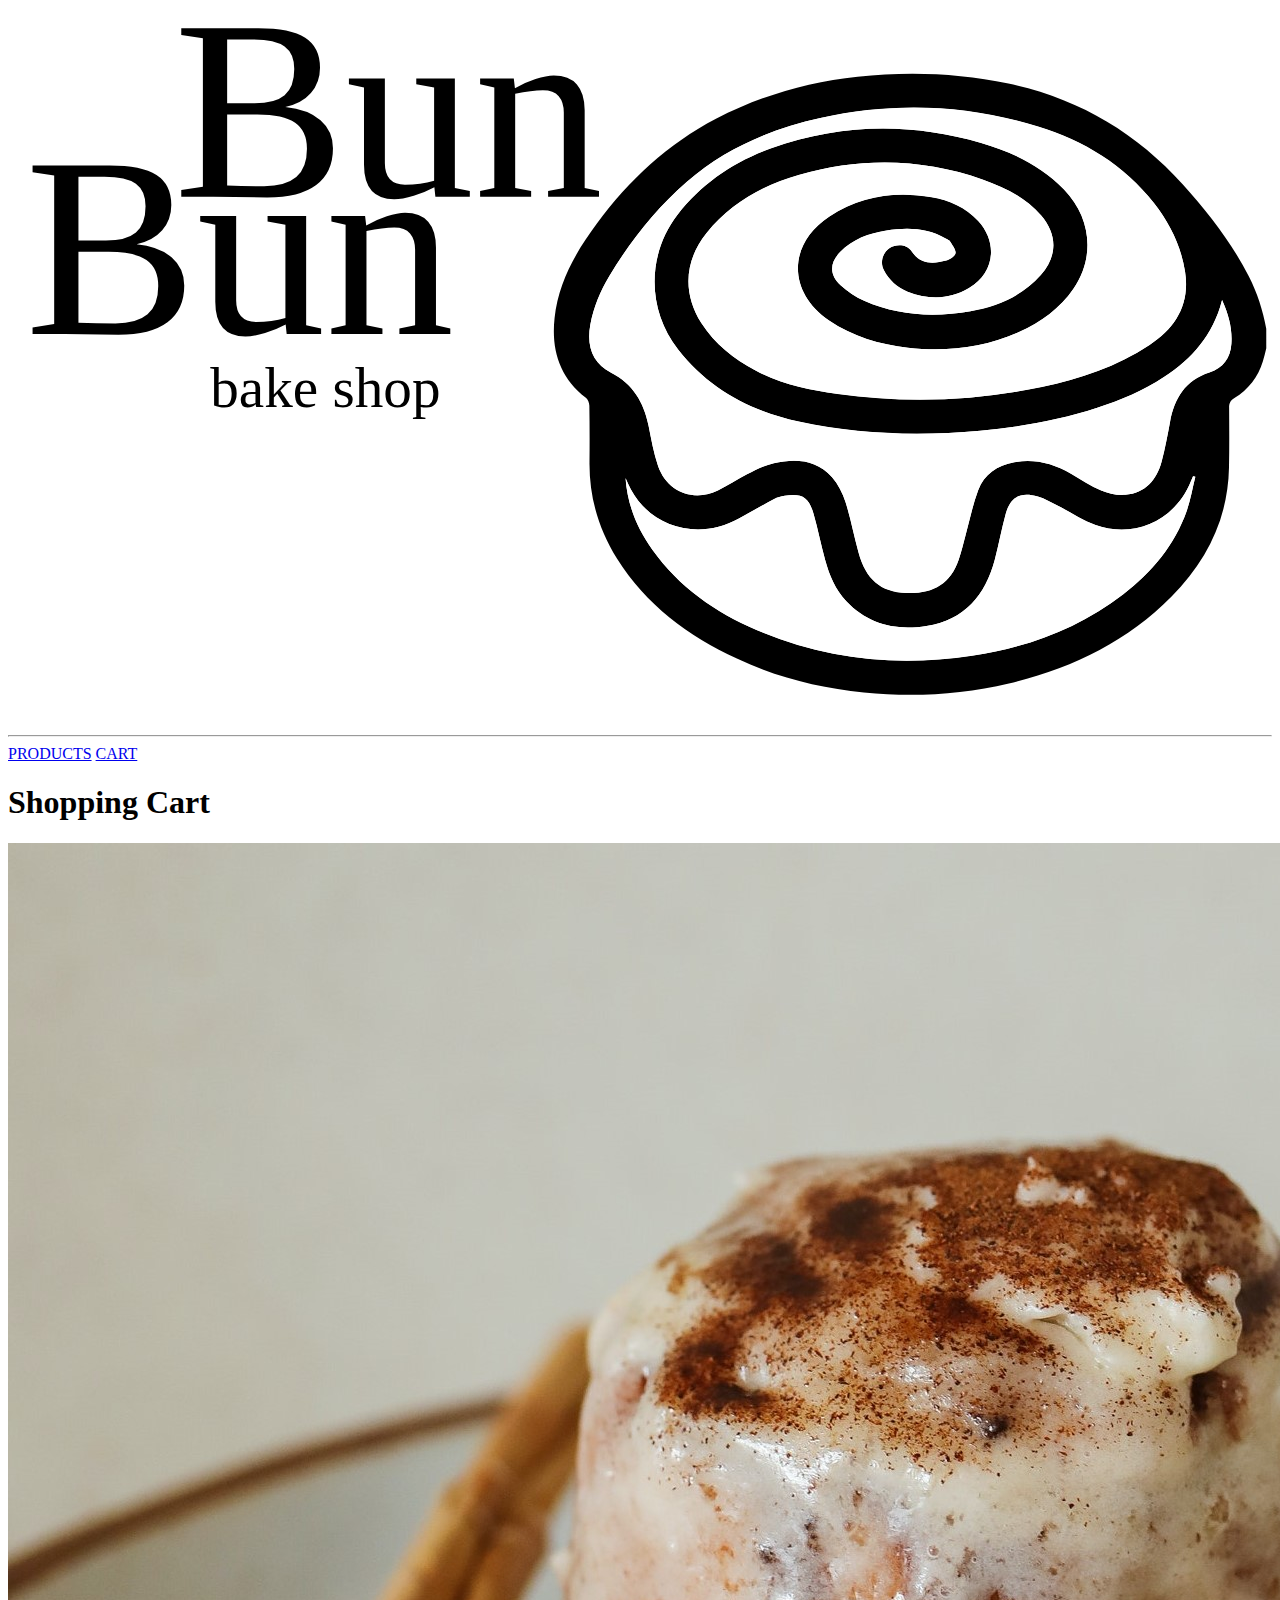
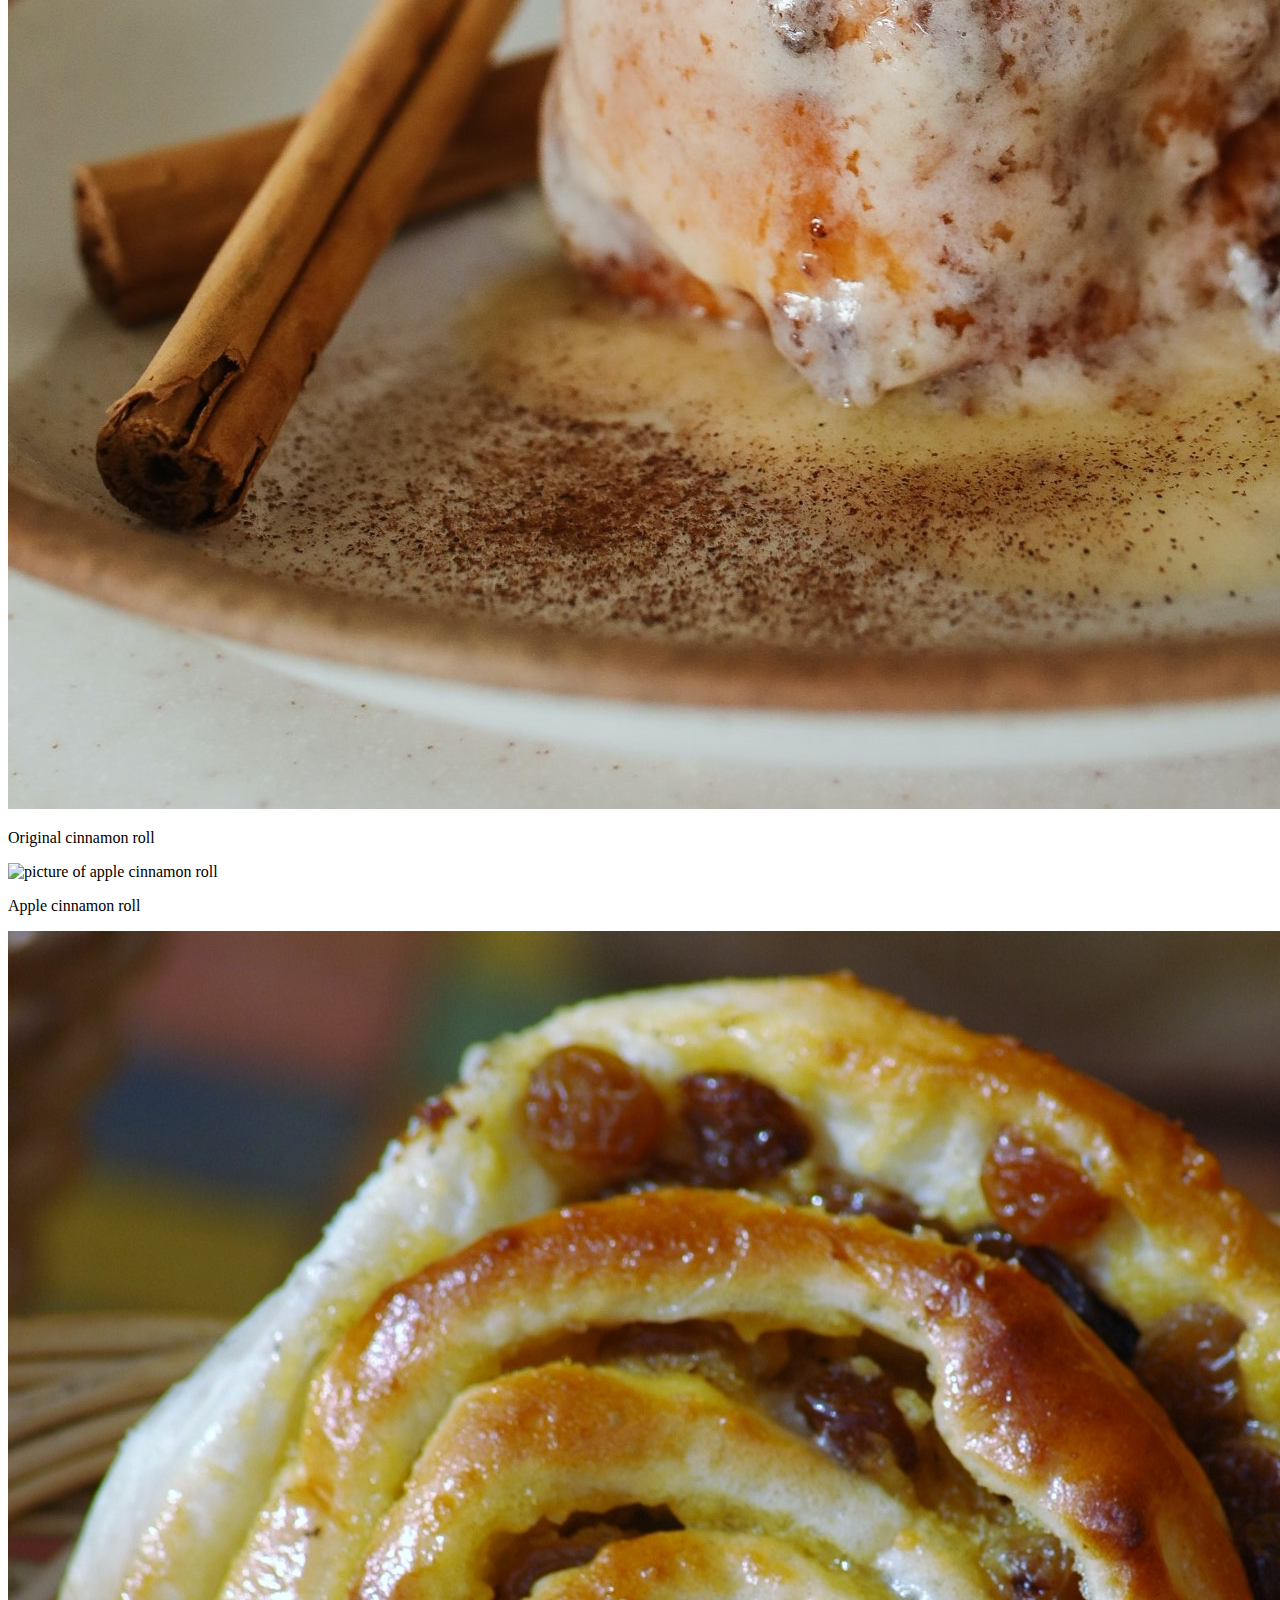
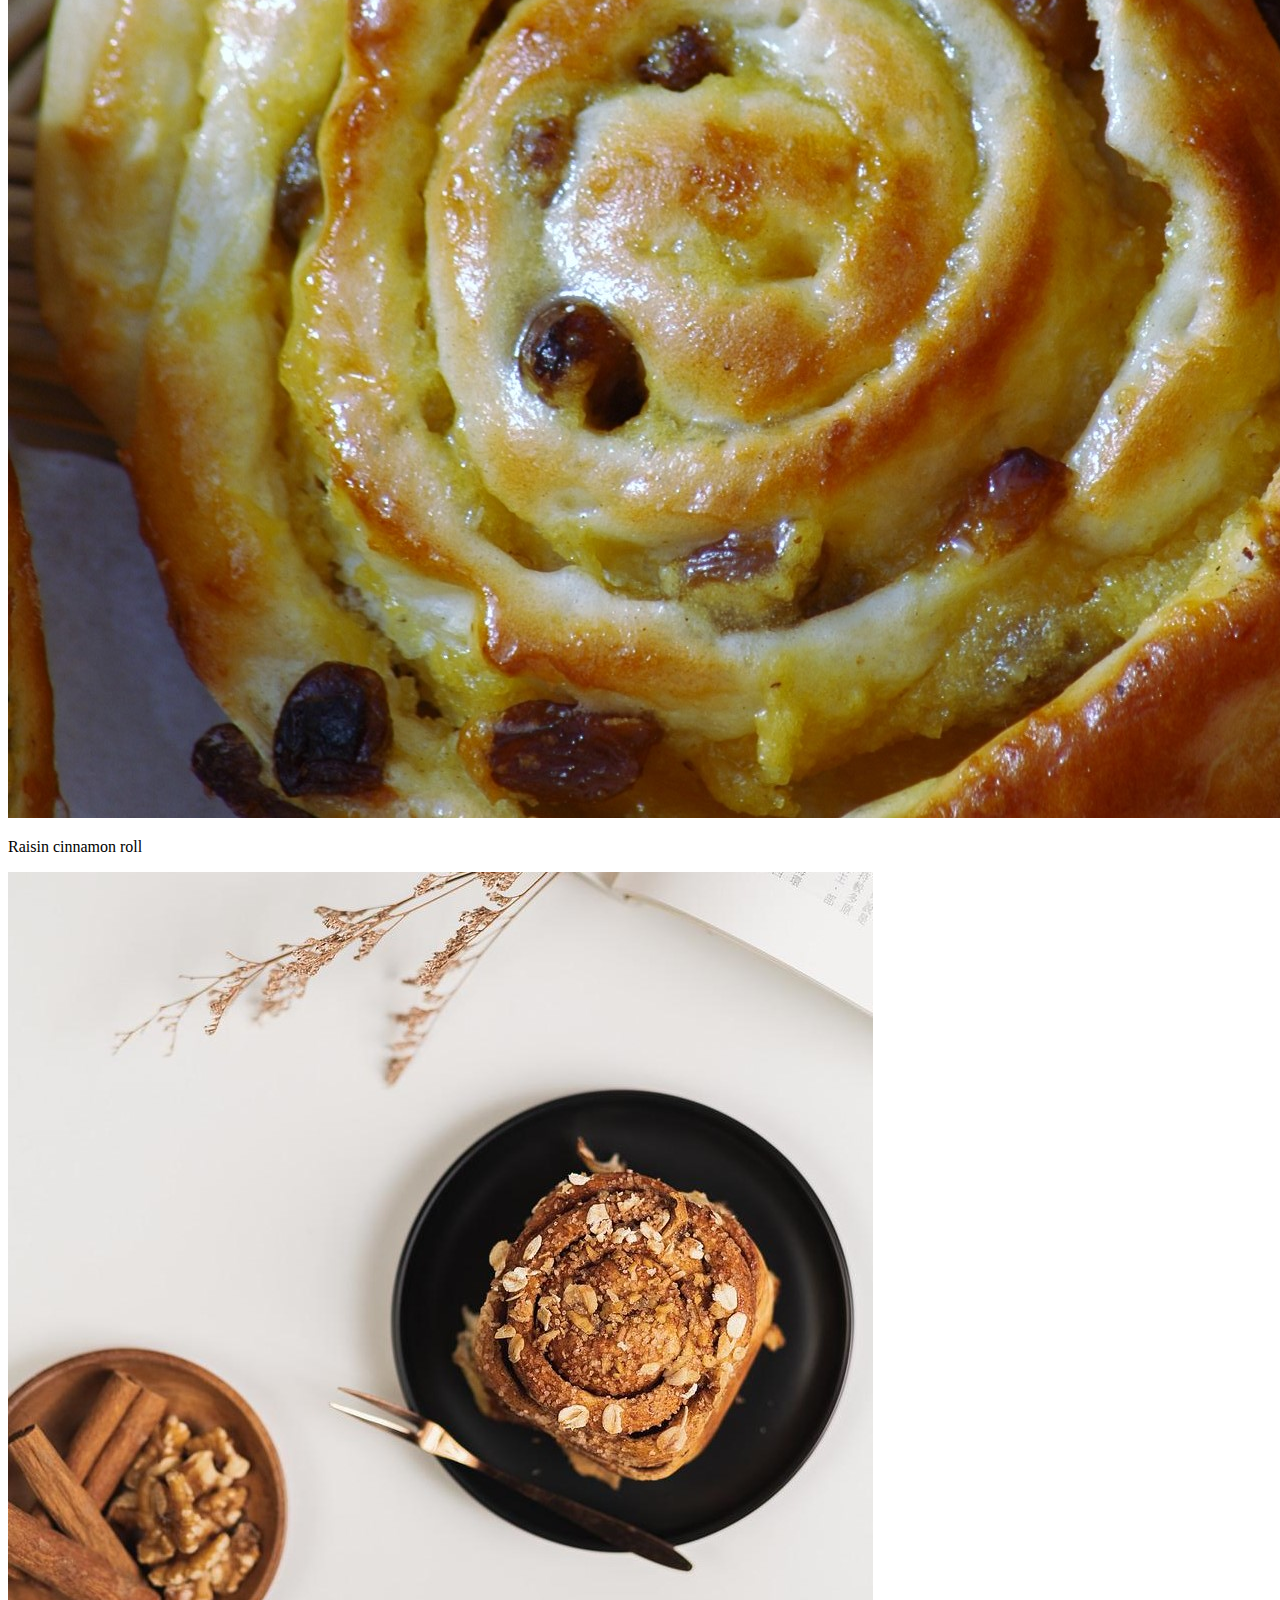
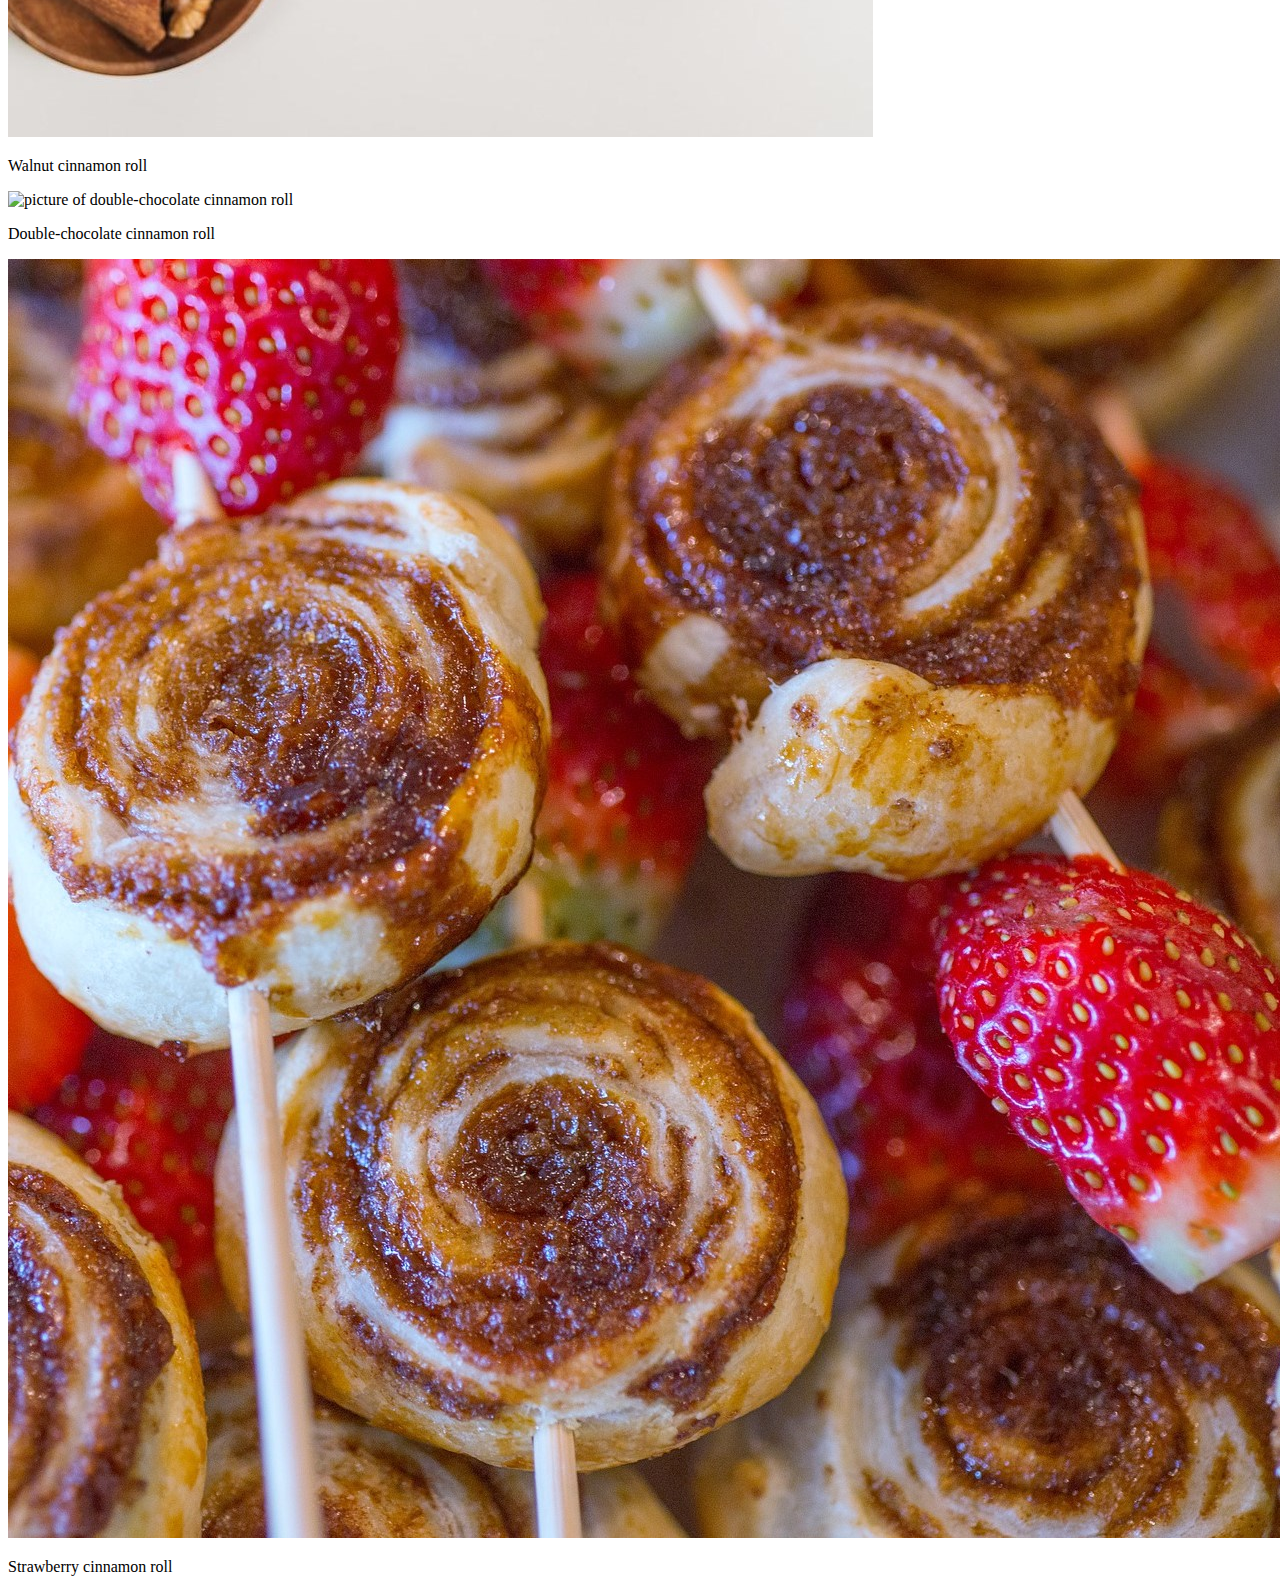
==== solution-hw1/index.html @ 57261909 "populated content for gallery page" ====
<!DOCTYPE html>
<html lang="en">
<head>
  <meta charset="UTF-8">
  <title>Bun Bun Bake Shop</title>
</head> 
  
  <body>
    <header>
      <a href="index.html"><img src="logo/logo-01.svg" 
                              alt="bun bun bake shop logo"></a>
      <hr>
      <div class = "nav">
        <a href="index.html" class="selected">PRODUCTS</a>
        <a href="cart.html">CART</a>
      </div>
    </header>

    <div class="content">
      <h1>Shopping Cart</h1>
      <div class="item">
        <img src="products/original-cinnamon-roll.jpg" 
          alt="picture of original cinnamon roll">
        <p>Original cinnamon roll</p> 
      </div>
      <div class="item">
        <img src="products/apple-cinnamon-roll.jpg"
          alt = "picture of apple cinnamon roll">
        <p>Apple cinnamon roll</p> 
      </div>
      <div class="item">
        <img src="products/raisin-cinnamon-roll.jpg"
          alt="picture of raisin cinnamon roll">
        <p>Raisin cinnamon roll</p> 
      </div>
      <div class="item">
        <img src="products/walnut-cinnamon-roll.jpg"
          alt="picture of walnut cinnamon roll">
        <p>Walnut cinnamon roll</p> 
      </div>
      <div class="item">
        <img src="products/double-chocolate-cinnamon-roll.jpg"
          alt="picture of double-chocolate cinnamon roll">
        <p>Double-chocolate cinnamon roll</p> 
      </div>
      <div class="item">
        <img src="products/strawberry-cinnamon-roll.jpg"
          alt="picture of strawberry cinnamon roll">
        <p>Strawberry cinnamon roll</p> 
      </div>

      
    </div>

  </body>
</html>
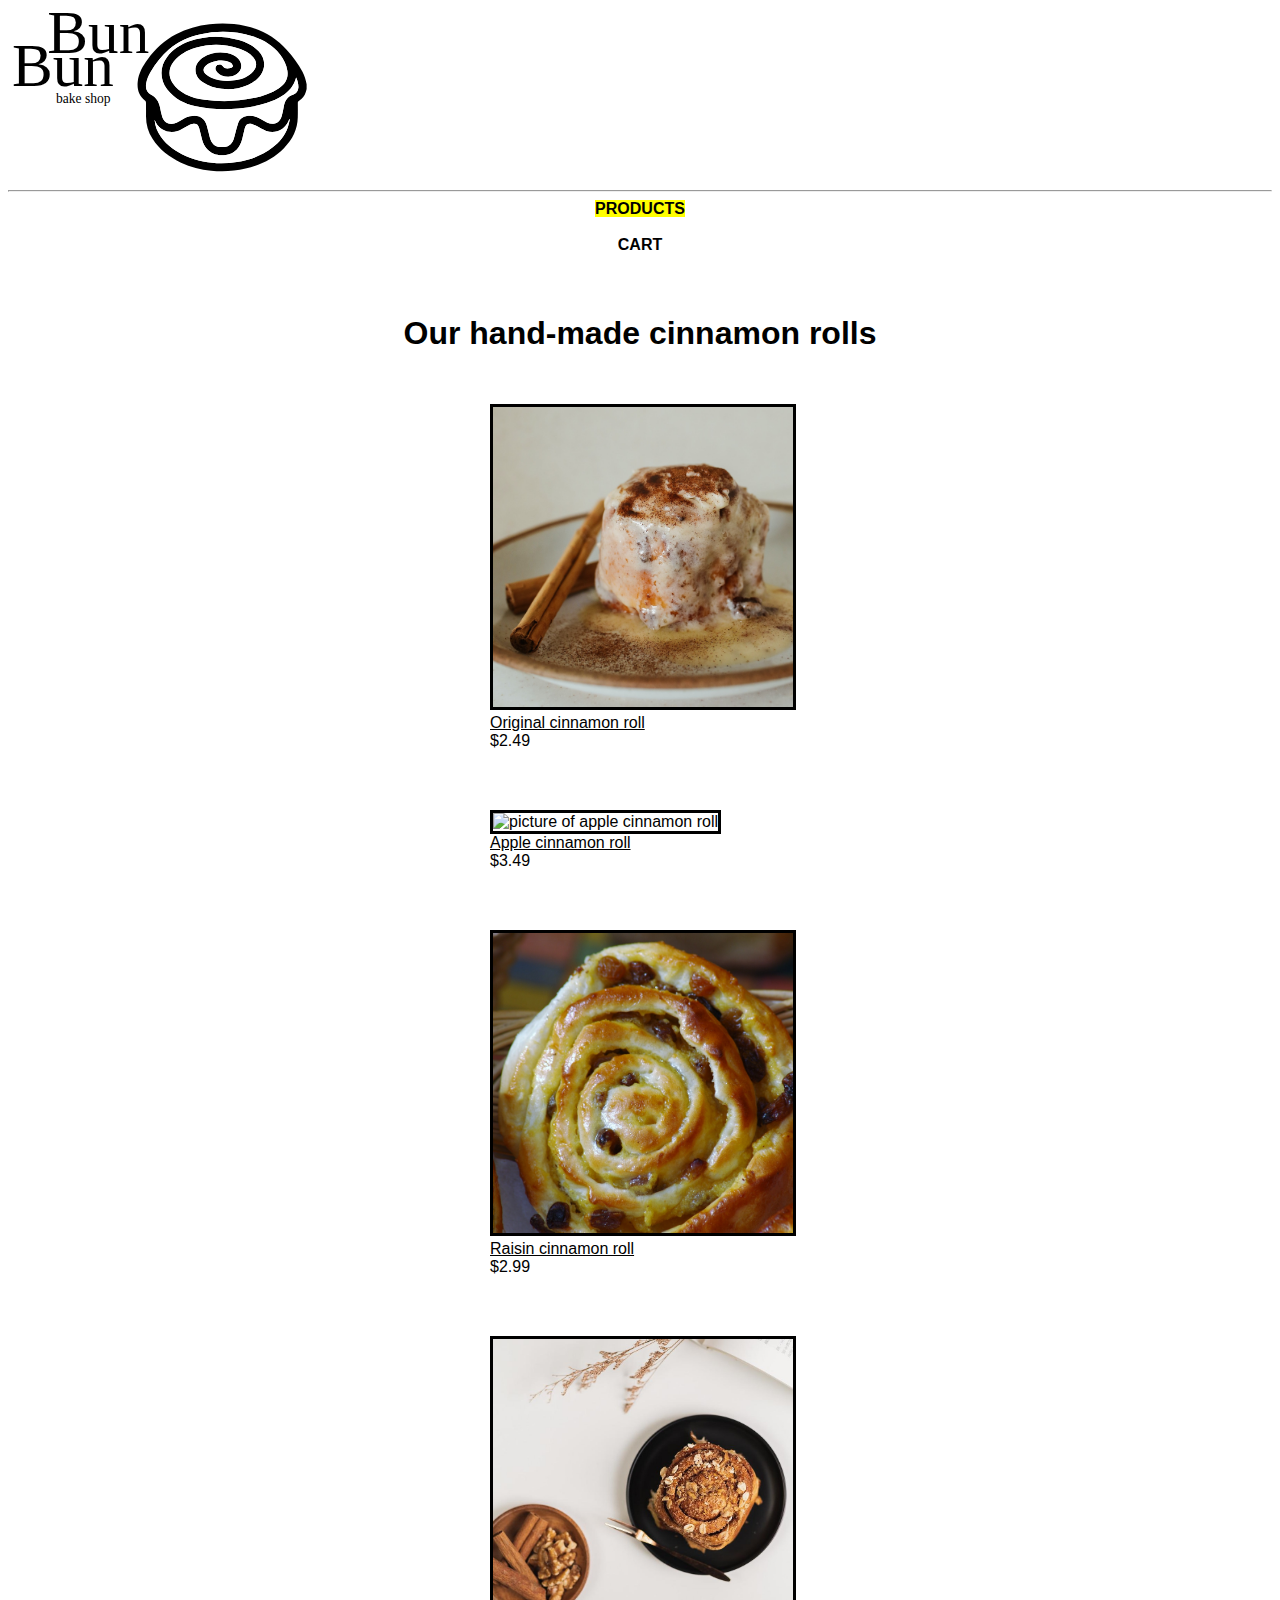
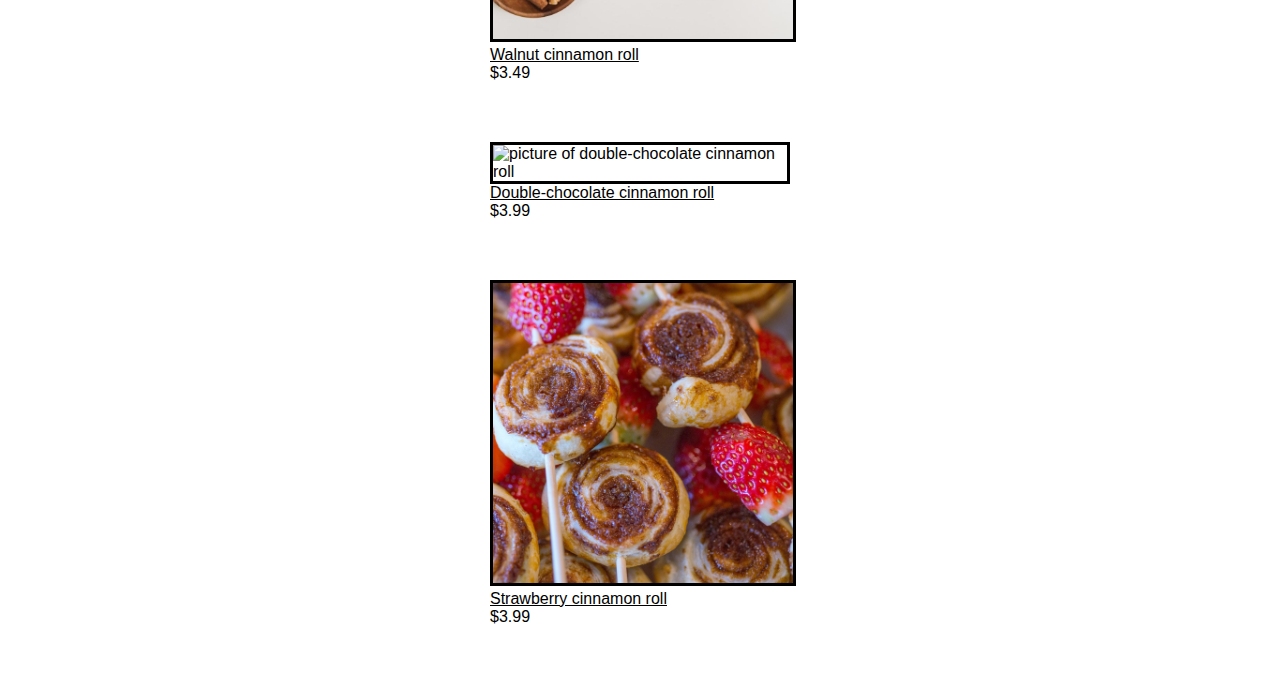
==== commit 8fdb18f0: "added to and styled gallery" ====
--- a/solution-hw1/index.html
+++ b/solution-hw1/index.html
@@ -3,6 +3,8 @@
 <head>
   <meta charset="UTF-8">
   <title>Bun Bun Bake Shop</title>
+
+  <link rel="stylesheet" media="all" type="text/css" href="css/styles.css">
 </head> 
   
   <body>
@@ -11,43 +13,66 @@
                               alt="bun bun bake shop logo"></a>
       <hr>
       <div class = "nav">
-        <a href="index.html" class="selected">PRODUCTS</a>
+        <a href="index.html" class="selected">PRODUCTS</a><br><br>
         <a href="cart.html">CART</a>
       </div>
     </header>
 
     <div class="content">
-      <h1>Shopping Cart</h1>
-      <div class="item">
-        <img src="products/original-cinnamon-roll.jpg" 
-          alt="picture of original cinnamon roll">
-        <p>Original cinnamon roll</p> 
-      </div>
-      <div class="item">
-        <img src="products/apple-cinnamon-roll.jpg"
-          alt = "picture of apple cinnamon roll">
-        <p>Apple cinnamon roll</p> 
-      </div>
-      <div class="item">
-        <img src="products/raisin-cinnamon-roll.jpg"
-          alt="picture of raisin cinnamon roll">
-        <p>Raisin cinnamon roll</p> 
-      </div>
-      <div class="item">
-        <img src="products/walnut-cinnamon-roll.jpg"
-          alt="picture of walnut cinnamon roll">
-        <p>Walnut cinnamon roll</p> 
-      </div>
-      <div class="item">
-        <img src="products/double-chocolate-cinnamon-roll.jpg"
-          alt="picture of double-chocolate cinnamon roll">
-        <p>Double-chocolate cinnamon roll</p> 
-      </div>
-      <div class="item">
-        <img src="products/strawberry-cinnamon-roll.jpg"
-          alt="picture of strawberry cinnamon roll">
-        <p>Strawberry cinnamon roll</p> 
-      </div>
+      <h1>Our hand-made cinnamon rolls</h1>
+        <div class="item">
+          <img src="products/original-cinnamon-roll.jpg" 
+            alt="picture of original cinnamon roll">
+          <div class="item-name">
+            <a href="details.html">Original cinnamon roll</a>
+          </div>
+          <div class="item-price">$2.49</div> 
+        </div>
+
+        <div class="item">
+          <img src="products/apple-cinnamon-roll.jpg"
+            alt = "picture of apple cinnamon roll">
+          <div class="item-name">
+            <a href="details.html">Apple cinnamon roll</a>
+          </div>
+          <div class="item-price">$3.49</div> 
+        </div>
+
+        <div class="item">
+          <img src="products/raisin-cinnamon-roll.jpg"
+            alt="picture of raisin cinnamon roll">
+          <div class="item-name">
+            <a href="details.html">Raisin cinnamon roll</a>
+          </div> 
+          <div class="item-price">$2.99</div> 
+        </div>
+
+        <div class="item">
+          <img src="products/walnut-cinnamon-roll.jpg"
+            alt="picture of walnut cinnamon roll">
+          <div class="item-name">
+            <a href="details.html">Walnut cinnamon roll</a>
+          </div>
+          <div class="item-price">$3.49</div>   
+        </div>
+
+        <div class="item">
+          <img src="products/double-chocolate-cinnamon-roll.jpg"
+            alt="picture of double-chocolate cinnamon roll">
+          <div class="item-name">
+            <a href="details.html">Double-chocolate cinnamon roll</a>
+          </div>
+          <div class="item-price">$3.99</div>   
+        </div>
+
+        <div class="item">
+          <img src="products/strawberry-cinnamon-roll.jpg"
+            alt="picture of strawberry cinnamon roll">
+          <div class="item-name">
+            <a href="details.html">Strawberry cinnamon roll</a>
+          </div>
+          <div class="item-price">$3.99</div>  
+        </div>
 
       
     </div>
--- a/solution-hw1/css/styles.css
+++ b/solution-hw1/css/styles.css
@@ -0,0 +1,66 @@
+body {
+	font-family: Sans-Serif;
+	padding: 0px;  
+}
+
+/*logo styling*/
+header img{
+	width: 300px;
+	height: auto;
+
+}
+
+/*navbar styling*/
+
+.nav {
+	text-align: center;
+	margin-bottom:20px;
+}
+
+.nav a{
+	text-decoration: none;
+	color: black;
+	font-weight: 700;
+}
+
+.nav a.selected{
+	background-color:yellow;
+}
+
+.content img {
+	border: solid;
+}
+
+/*gallery styling*/
+.content{
+	margin-left: auto;
+	margin-right: auto;
+	padding:20px;
+
+}
+
+h1{
+	text-align: center;
+}
+
+.item{
+	padding: 30px;
+	width: 300px;
+	margin-left: auto;
+	margin-right: auto;
+
+}
+
+.item img{
+	width: 300px;
+	height: auto;
+	
+}
+
+.item a{
+	color: black;
+}
+
+.item:hover{
+	background:yellow;
+}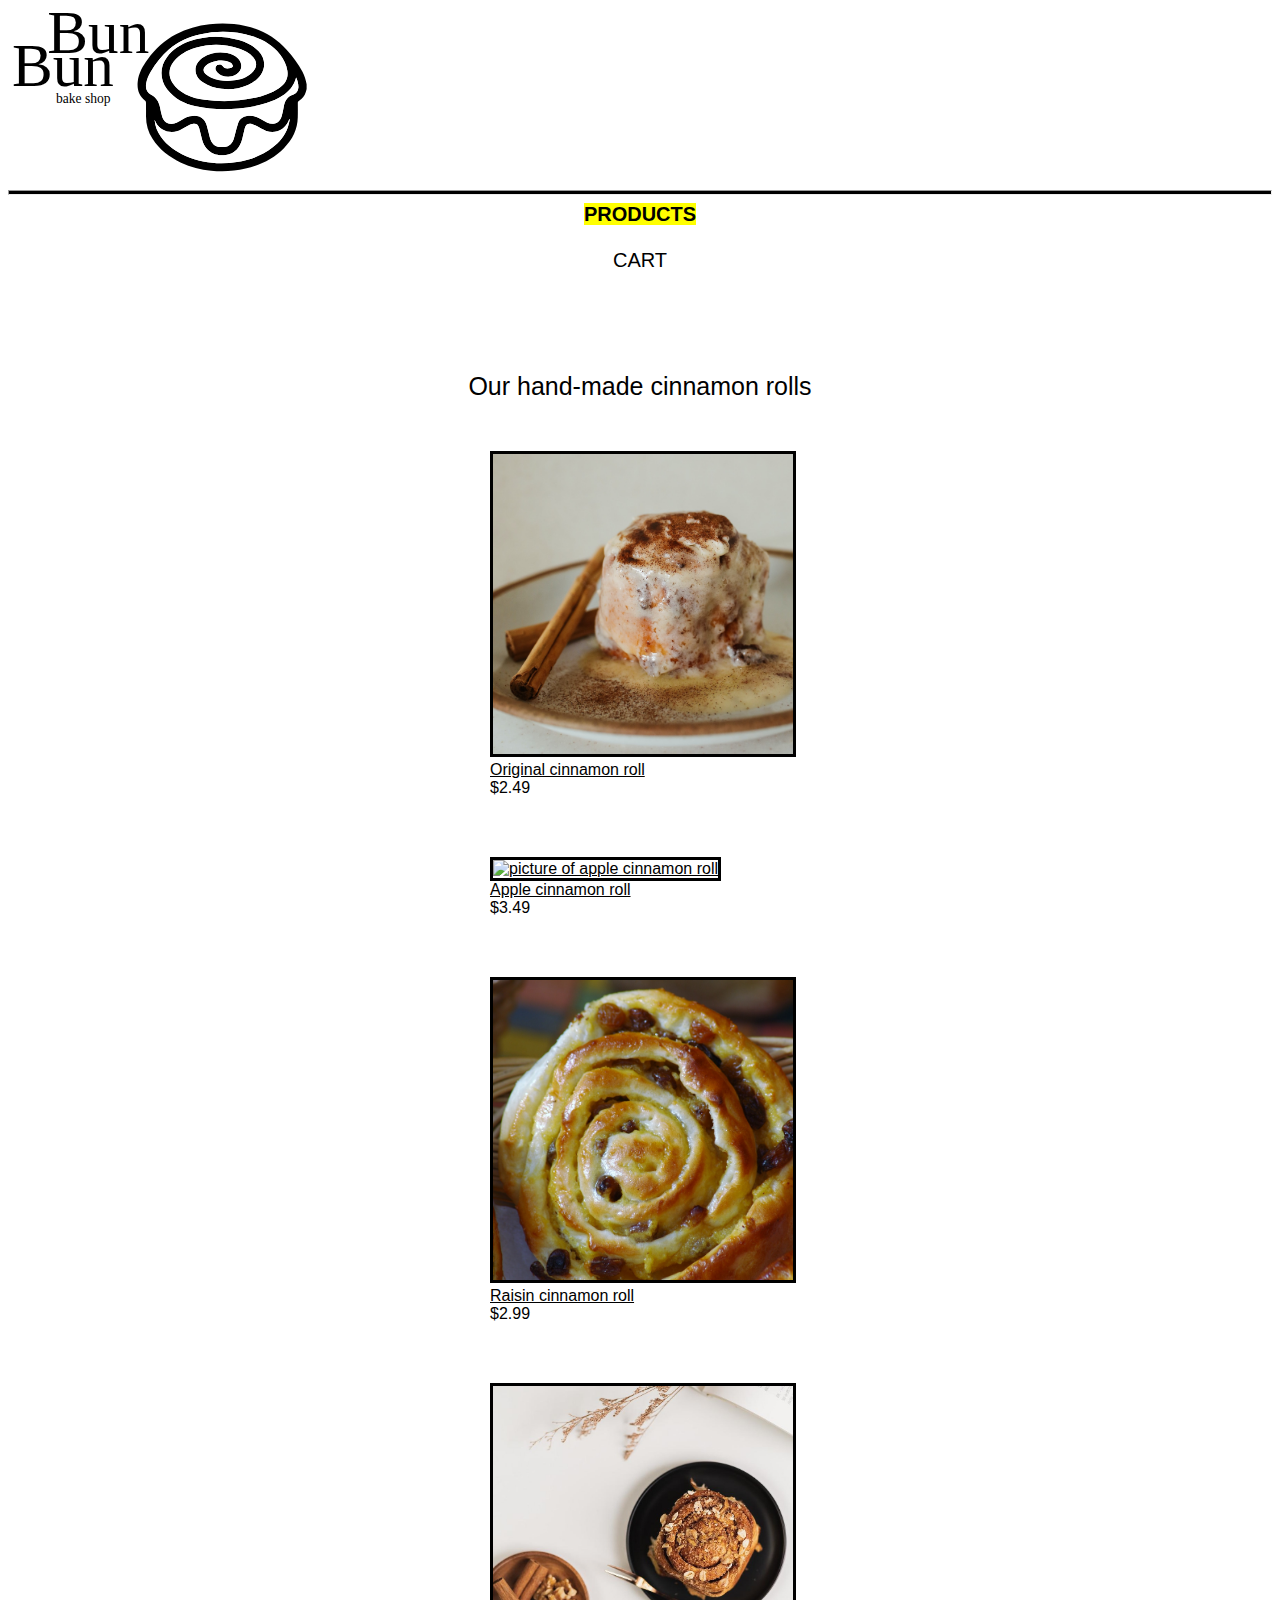
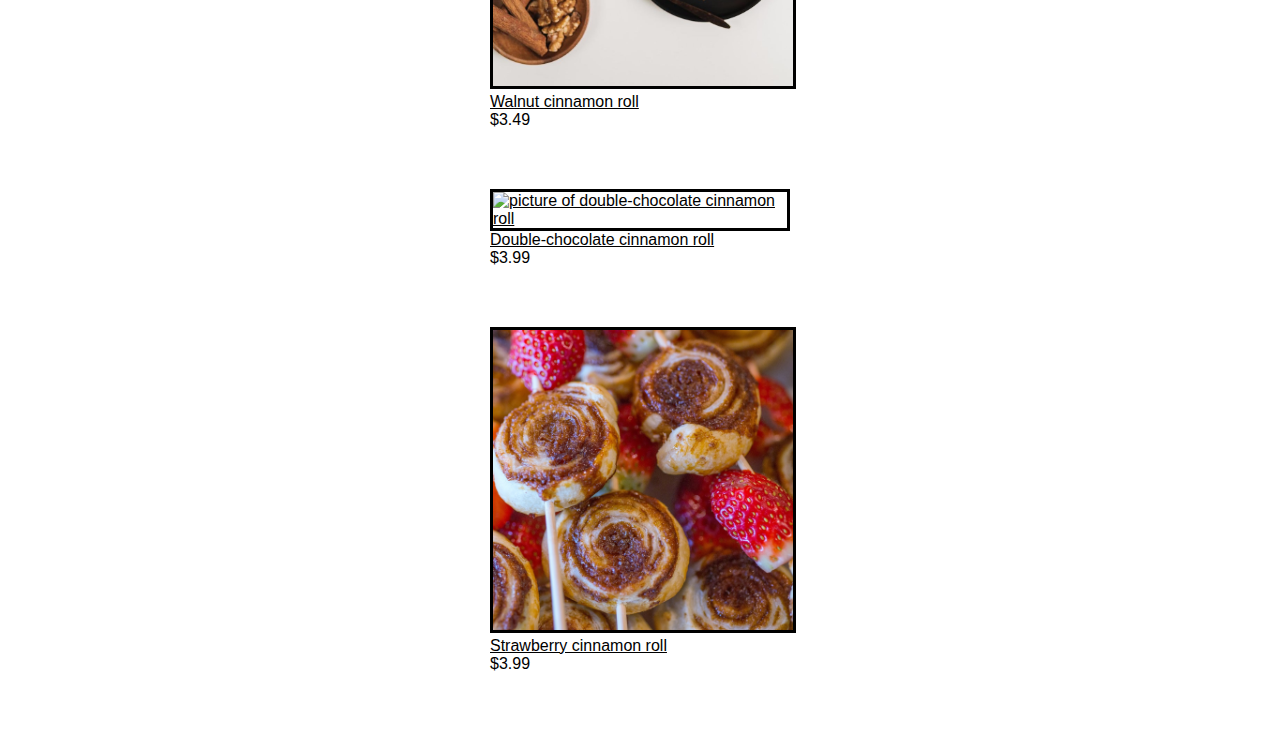
==== commit 9313d2b1: "added to and styled cart page, added links to gallery pictures" ====
--- a/solution-hw1/index.html
+++ b/solution-hw1/index.html
@@ -21,8 +21,8 @@
     <div class="content">
       <h1>Our hand-made cinnamon rolls</h1>
         <div class="item">
-          <img src="products/original-cinnamon-roll.jpg" 
-            alt="picture of original cinnamon roll">
+          <a href="details.html"><img src="products/original-cinnamon-roll.jpg" 
+            alt="picture of original cinnamon roll"></a>
           <div class="item-name">
             <a href="details.html">Original cinnamon roll</a>
           </div>
@@ -30,8 +30,8 @@
         </div>
 
         <div class="item">
-          <img src="products/apple-cinnamon-roll.jpg"
-            alt = "picture of apple cinnamon roll">
+          <a href="details.html"><img src="products/apple-cinnamon-roll.jpg"
+            alt = "picture of apple cinnamon roll"></a>
           <div class="item-name">
             <a href="details.html">Apple cinnamon roll</a>
           </div>
@@ -39,8 +39,8 @@
         </div>
 
         <div class="item">
-          <img src="products/raisin-cinnamon-roll.jpg"
-            alt="picture of raisin cinnamon roll">
+          <a href="details.html"><img src="products/raisin-cinnamon-roll.jpg"
+            alt="picture of raisin cinnamon roll"></a>
           <div class="item-name">
             <a href="details.html">Raisin cinnamon roll</a>
           </div> 
@@ -48,8 +48,8 @@
         </div>
 
         <div class="item">
-          <img src="products/walnut-cinnamon-roll.jpg"
-            alt="picture of walnut cinnamon roll">
+          <a href="details.html"><img src="products/walnut-cinnamon-roll.jpg"
+            alt="picture of walnut cinnamon roll"></a>
           <div class="item-name">
             <a href="details.html">Walnut cinnamon roll</a>
           </div>
@@ -57,8 +57,8 @@
         </div>
 
         <div class="item">
-          <img src="products/double-chocolate-cinnamon-roll.jpg"
-            alt="picture of double-chocolate cinnamon roll">
+          <a href="details.html"><img src="products/double-chocolate-cinnamon-roll.jpg"
+            alt="picture of double-chocolate cinnamon roll"></a>
           <div class="item-name">
             <a href="details.html">Double-chocolate cinnamon roll</a>
           </div>
@@ -66,8 +66,8 @@
         </div>
 
         <div class="item">
-          <img src="products/strawberry-cinnamon-roll.jpg"
-            alt="picture of strawberry cinnamon roll">
+          <a href="details.html"><img src="products/strawberry-cinnamon-roll.jpg"
+            alt="picture of strawberry cinnamon roll"></a>
           <div class="item-name">
             <a href="details.html">Strawberry cinnamon roll</a>
           </div>
--- a/solution-hw1/css/styles.css
+++ b/solution-hw1/css/styles.css
@@ -1,53 +1,61 @@
 body {
 	font-family: Sans-Serif;
-	padding: 0px;  
+	padding: 0px;
+	margin-bottom: 50px;  
+
 }
 
 /*logo styling*/
 header img{
 	width: 300px;
 	height: auto;
+	border:none;
 
+}
+
+/*bar styling*/
+hr{
+	height: 3px;
+	background: black;
 }
 
 /*navbar styling*/
 
 .nav {
 	text-align: center;
-	margin-bottom:20px;
+	margin-bottom:100px;
+	font-size: 20px;
 }
 
 .nav a{
 	text-decoration: none;
 	color: black;
-	font-weight: 700;
 }
 
 .nav a.selected{
 	background-color:yellow;
-}
-
-.content img {
-	border: solid;
-}
-
-/*gallery styling*/
-.content{
-	margin-left: auto;
-	margin-right: auto;
-	padding:20px;
-
+	font-weight: 700;
 }
 
 h1{
 	text-align: center;
+	font-weight: 400;
+	margin-bottom: 30px;
+	font-size: 25px;
 }
 
+img{
+	border:solid;
+}
+
+/*gallery styling*/
+
 .item{
-	padding: 30px;
+	padding: 20px;
 	width: 300px;
 	margin-left: auto;
 	margin-right: auto;
+	margin-bottom: 20px;
 
 }
 
@@ -63,4 +71,106 @@
 
 .item:hover{
 	background:yellow;
-}+}
+
+.item:hover a{
+	font-weight: 700;
+}
+
+/*details page styling*/
+
+.item-details{
+	width: 400px;
+	margin-left: auto;
+	margin-right: auto;
+
+}
+
+.item-details img{
+	width: 400px;
+	height: auto;
+}
+
+.item-details .custom{
+	width: 200px;
+	margin-left: auto;
+	margin-right: auto;
+
+}
+
+.item-details form{
+	padding-bottom: 10px;
+}
+
+select{
+	width: 200px;
+}
+
+.price-info{
+	margin-top: 50px;
+	margin-left:auto;
+	margin-right:auto;
+	text-align: center;
+}
+
+.price-info p{
+	display: inline;
+	width: 200px;
+	font-weight: 700;
+	padding: 10px;
+}
+
+.button{
+	border: solid;
+	background-color: yellow;
+	padding: 5px 20px 5px 20px; 
+	width: 100px;
+	margin-left:auto;
+	margin-right: auto;
+	font-weight: 700;
+}
+
+/*cart styling*/
+
+.cart-info{
+	width: 400px;
+	margin-left: auto;
+	margin-right: auto;
+	text-align: center;
+	font-size: 20px;
+}
+
+.cart-img{
+	width: 100px;
+	margin-left: auto;
+	margin-right: auto;
+}
+
+.cart-info img{
+	width: 100px;
+	height: auto;
+	margin-left: auto;
+	margin-right: auto;
+
+}
+
+.remove-item{
+	font-size: 12px;
+	text-align: center;
+	font-weight: 700;
+	text-decoration: underline;
+}
+
+.cart-item-info{
+	margin-top: 30px;
+	margin-bottom: 30px;
+}
+
+.cart-item-price{
+	margin-top: 20px;
+}
+
+.total-price{
+	margin-top: 20px;
+	margin-bottom: 20px;
+}
